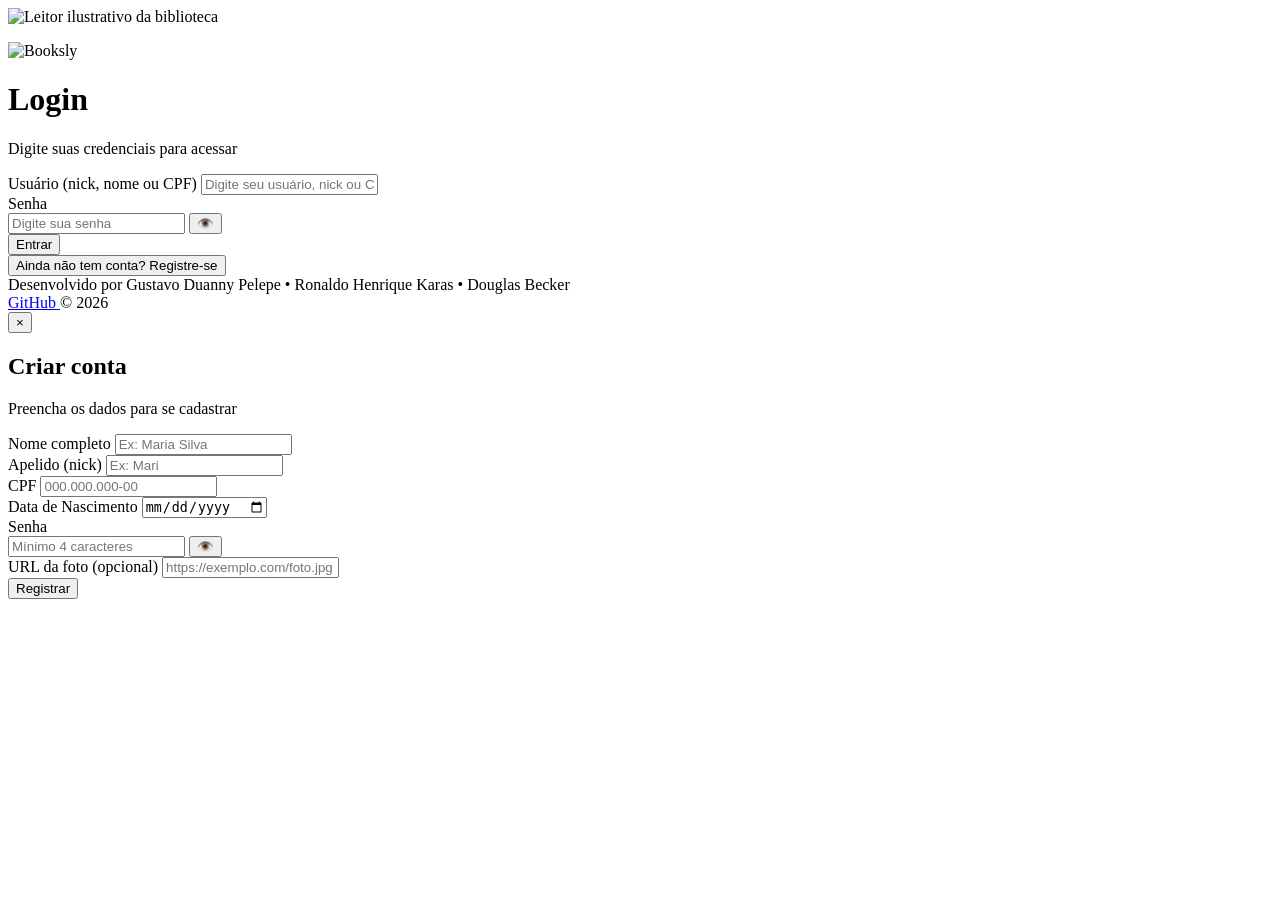
==== index.html @ b5fba583 "User Interface Updates" ====
﻿<!DOCTYPE html>
<html lang="pt-br">
<head>
    <meta charset="UTF-8">
    <meta name="viewport" content="width=device-width, initial-scale=1.0">
    <title>Booksly - Acesso</title>
    <!-- Fonte Inter -->
    <link rel="preconnect" href="https://fonts.googleapis.com">
    <link rel="preconnect" href="https://fonts.gstatic.com" crossorigin>
    <link href="https://fonts.googleapis.com/css2?family=Inter:opsz,wght@14..32,400;14..32,500;14..32,600;14..32,700&display=swap" rel="stylesheet">
    <link rel="stylesheet" href="static/css/style-landing.css">
    <link href="https://fonts.googleapis.com/css2?family=Inter:opsz,wght@14..32,400;14..32,500;14..32,600;14..32,700&display=swap" rel="stylesheet">
</head>
<body>
    <div class="landing-container">
        <!-- Coluna da imagem (esquerda) -->
        <div class="col-imagem" id="col-imagem">
            <img id="imagem-destaque" alt="Leitor ilustrativo da biblioteca">
            <div class="frase-container">
                <p id="frase-destaque"></p>
            </div>
        </div>

        <!-- Coluna do formulário (direita) -->
        <div class="col-form">
            <!-- LOGO (acima do card) -->
            <img src="static/src/avatares/logo.png" alt="Booksly" class="logo-login">

            <div class="card">
                <h1><span>Login</span></h1>
                <p class="subtitulo">Digite suas credenciais para acessar</p>

                <form id="login-form">
                    <div class="campo">
                        <label for="identificador">Usuário (nick, nome ou CPF)</label>
                        <input type="text" id="identificador" placeholder="Digite seu usuário, nick ou CPF" required>
                    </div>
                    <div class="campo">
                        <label for="senha">Senha</label>
                        <div class="senha-wrapper">
                            <input type="password" id="senha" placeholder="Digite sua senha" required>
                            <button type="button" class="btn-mostrar-senha" id="toggle-senha-login" aria-label="Mostrar ou ocultar senha">👁️</button>
                        </div>
                    </div>
                    <button type="submit" class="btn-entrar">Entrar</button>
                </form>

                <div id="erro" style="display: none;" role="alert">Credenciais inválidas. Tente novamente.</div>

                <button type="button" class="btn-registrar" id="btn-abrir-registro">Ainda não tem conta? Registre-se</button>
            </div>
        </div>
    </div>

    <!-- ===== FOOTER ===== -->
    <footer class="site-footer">
        <div class="footer-content">
            <div class="footer-dev">
                <span>Desenvolvido por</span>
                <span class="dev-name">Gustavo Duanny Pelepe</span>
                <span class="separator">•</span>
                <span class="dev-name">Ronaldo Henrique Karas</span>
                <span class="separator">•</span>
                <span class="dev-name">Douglas Becker</span>
            </div>
            <div class="footer-github">
                <a href="https://github.com/ronaldokaras/sistema-biblioteca-grupo" target="_blank" rel="noopener">
                    <span class="github-icon"></span> GitHub
                </a>
                <span class="footer-year">© 2026</span>
            </div>
        </div>
    </footer>

    <!-- ===== MODAL DE REGISTRO ===== -->
    <div class="modal-overlay" id="modal-registro" aria-hidden="true">
        <div class="modal-content" role="dialog" aria-labelledby="titulo-registro">
            <button class="fechar" id="btn-fechar-registro" aria-label="Fechar janela de registro">&times;</button>
            <h2 id="titulo-registro"><span>Criar conta</span></h2>
            <p class="subtitulo-modal">Preencha os dados para se cadastrar</p>

            <form id="form-registro">
                <div class="campo">
                    <label for="reg-nome">Nome completo</label>
                    <input type="text" id="reg-nome" placeholder="Ex: Maria Silva" required>
                </div>
                <div class="campo">
                    <label for="reg-nick">Apelido (nick)</label>
                    <input type="text" id="reg-nick" placeholder="Ex: Mari" required>
                    <span id="msg-nick" class="msg-validacao"></span>
                </div>
                <div class="campo">
                    <label for="reg-cpf">CPF</label>
                    <input type="text" id="reg-cpf" placeholder="000.000.000-00" required maxlength="14" inputmode="numeric">
                    <span id="msg-cpf" class="msg-validacao"></span>
                </div>
                <div class="campo">
                    <label for="reg-nascimento">Data de Nascimento</label>
                    <input type="date" id="reg-nascimento" required>
                </div>
                <div class="campo">
                    <label for="reg-senha">Senha</label>
                    <div class="senha-wrapper">
                        <input type="password" id="reg-senha" placeholder="Mínimo 4 caracteres" required minlength="4">
                        <button type="button" class="btn-mostrar-senha" id="toggle-senha-registro" aria-label="Mostrar ou ocultar senha">👁️</button>
                    </div>
                </div>
                <div class="campo">
                    <label for="reg-foto">URL da foto (opcional)</label>
                    <input type="url" id="reg-foto" placeholder="https://exemplo.com/foto.jpg">
                </div>
                <button type="submit" class="btn-primario">Registrar</button>
                <div id="erro-registro" style="display: none;" role="alert"></div>
            </form>
        </div>
    </div>

    <!-- Scripts externos e locais -->
    <script src="https://cdn.jsdelivr.net/npm/dexie@3.2.3/dist/dexie.js"></script>
    <script src="static/js/utils.js"></script>
    <script src="static/js/db.js"></script>
    <script src="static/js/landing.js"></script>
</body>
</html>


<!--git push origin main
git push upstream main-->
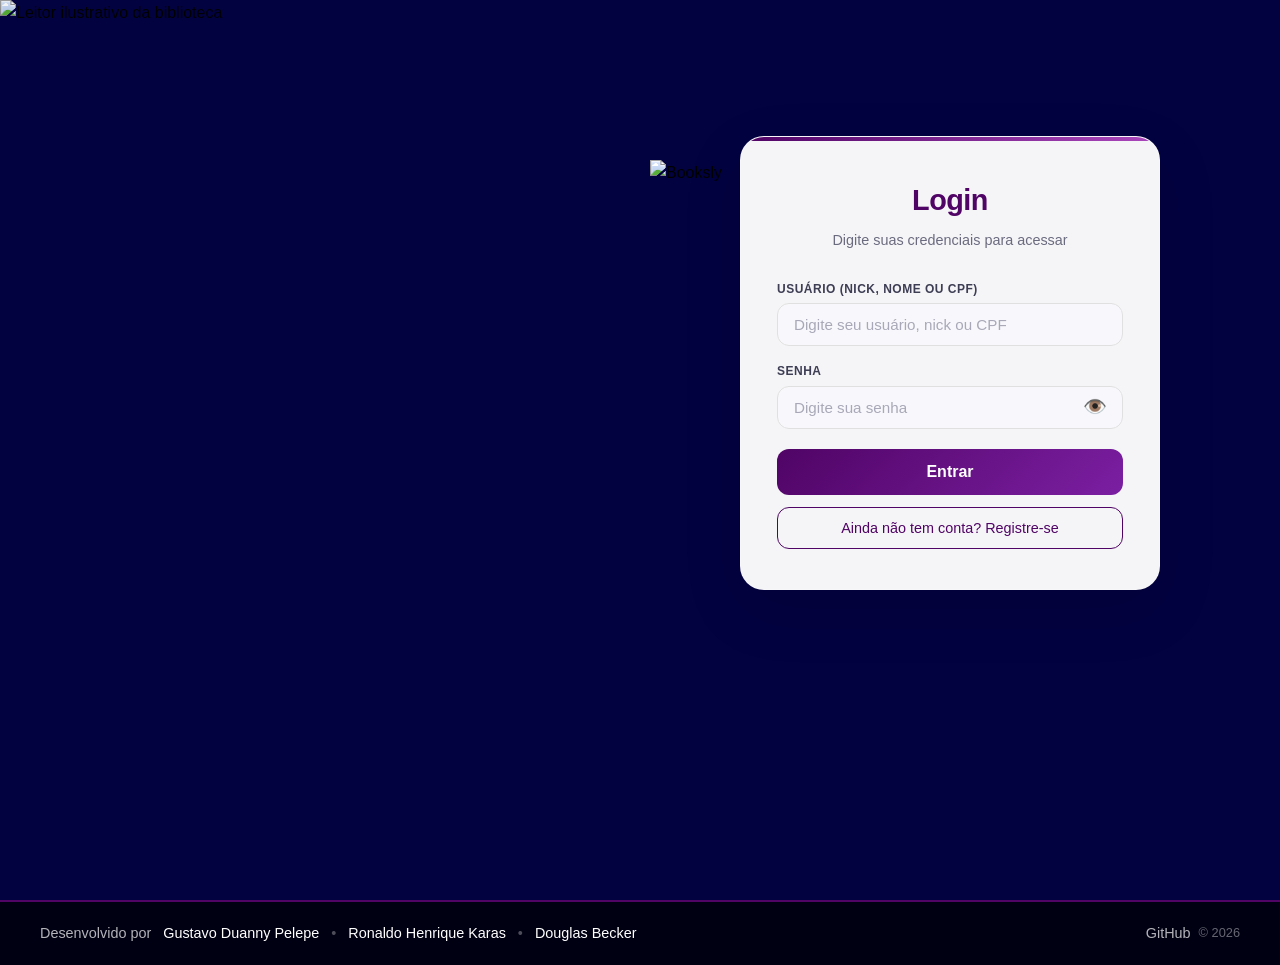
==== commit 45f1f0f0: "Clean up code" ====
--- a/index.html
+++ b/index.html
@@ -13,7 +13,6 @@
 </head>
 <body>
     <div class="landing-container">
-        <!-- Coluna da imagem (esquerda) -->
         <div class="col-imagem" id="col-imagem">
             <img id="imagem-destaque" alt="Leitor ilustrativo da biblioteca">
             <div class="frase-container">
@@ -21,9 +20,7 @@
             </div>
         </div>
 
-        <!-- Coluna do formulário (direita) -->
         <div class="col-form">
-            <!-- LOGO (acima do card) -->
             <img src="static/src/avatares/logo.png" alt="Booksly" class="logo-login">
 
             <div class="card">
@@ -121,8 +118,4 @@
     <script src="static/js/db.js"></script>
     <script src="static/js/landing.js"></script>
 </body>
-</html>
-
-
-<!--git push origin main
-git push upstream main-->+</html>
--- a/static/css/style-landing.css
+++ b/static/css/style-landing.css
@@ -0,0 +1,557 @@
+/* ========================================
+   RESET E BASE
+   ======================================== */
+* {
+    margin: 0;
+    padding: 0;
+    box-sizing: border-box;
+}
+
+body {
+    font-family: 'Inter', 'Segoe UI', Roboto, sans-serif;
+    background: var(--cor-fundo);
+    display: flex;
+    flex-direction: column;
+    min-height: 100vh;
+    overflow-y: auto;
+    -webkit-font-smoothing: antialiased;
+    -moz-osx-font-smoothing: grayscale;
+    line-height: 1.6;
+}
+
+/* ========================================
+   CORES (MUDE AQUI)
+   ======================================== */
+:root {
+    --cor-fundo: rgb(3, 2, 65);
+    --cor-fundo-rgb: 3, 2, 65;
+    --cor-destaque: #500465;
+    --sombra: 0 20px 60px rgba(0,0,0,0.12);
+    --borda-card: 1px solid rgba(255,255,255,0.15);
+}
+
+/* ========================================
+   LAYOUT PRINCIPAL
+   ======================================== */
+.landing-container {
+    display: flex;
+    width: 100vw;
+    min-height: 100vh;
+    background: var(--cor-fundo);
+    flex: 1;
+}
+
+/* Coluna da imagem */
+.col-imagem {
+    flex: 1;
+    height: 100vh;
+    overflow: hidden;
+    position: relative;
+}
+
+.col-imagem img {
+    width: 100%;
+    height: 100%;
+    object-fit: cover;
+    display: block;
+    filter: brightness(0.95) saturate(1.05);
+}
+
+/* Degrade sobre a imagem */
+.col-imagem::after {
+    content: '';
+    position: absolute;
+    top: 0; left: 0;
+    width: 100%; height: 100%;
+    background: linear-gradient(
+        to right,
+        rgba(var(--cor-fundo-rgb), 0) 30%,
+        rgba(var(--cor-fundo-rgb), 0.6) 70%,
+        rgba(var(--cor-fundo-rgb), 1) 100%
+    );
+    pointer-events: none;
+}
+
+/* ========================================
+   COLUNA DO FORMULÁRIO 
+   ======================================== */
+.col-form {
+    flex: 1;
+    display: flex;
+    flex-direction: column;
+    justify-content: center;
+    align-items: center;
+    background: var(--cor-fundo);
+    padding: 20px;
+    margin-top: -50px;
+}
+
+/* Logo acima da caixa de login */
+.logo-login {
+    display: block;
+    width: 100%;
+    max-width: 600px;
+    height: auto;
+    margin: 0 auto -50px;
+    object-fit: contain;
+    margin-top: -100px;
+}
+
+/* ========================================
+   CAIXA DE LOGIN 
+   ======================================== */
+.card {
+    background: rgba(255, 255, 255, 0.96);
+    backdrop-filter: blur(8px);
+    -webkit-backdrop-filter: blur(8px);
+    border-radius: 24px;
+    border: var(--borda-card);
+    box-shadow: var(--sombra);
+    padding: 40px 36px;
+    max-width: 420px;
+    width: 100%;
+    text-align: center;
+    position: relative;
+    overflow: hidden;
+    transition: transform 0.3s, box-shadow 0.3s;
+}
+
+.card:hover {
+    transform: translateY(-2px);
+    box-shadow: 0 24px 64px rgba(0,0,0,0.15);
+}
+
+/* Linha decorativa no topo */
+.card::before {
+    content: '';
+    position: absolute;
+    top: 0; left: 0; right: 0;
+    height: 4px;
+    background: linear-gradient(90deg, var(--cor-destaque), #ab47bc, var(--cor-destaque));
+    background-size: 200% 100%;
+    animation: gradienteLinha 4s ease infinite;
+}
+
+@keyframes gradienteLinha {
+    0%, 100% { background-position: 0% 50%; }
+    50% { background-position: 100% 50%; }
+}
+
+.card h1 {
+    color: #1a1a2e;
+    font-weight: 600;
+    font-size: 1.8rem;
+    margin-bottom: 6px;
+    letter-spacing: -0.5px;
+}
+
+.card h1 span { color: var(--cor-destaque); }
+
+.card .subtitulo {
+    color: #6b6b80;
+    font-size: 0.9rem;
+    margin-bottom: 28px;
+}
+
+/* ========================================
+   FORMULÁRIO
+   ======================================== */
+form {
+    display: flex;
+    flex-direction: column;
+    gap: 16px;
+    text-align: left;
+}
+
+.campo {
+    display: flex;
+    flex-direction: column;
+    gap: 4px;
+}
+
+.campo label {
+    font-weight: 600;
+    font-size: 0.75rem;
+    color: #3d3d54;
+    text-transform: uppercase;
+    letter-spacing: 0.5px;
+}
+
+.campo input {
+    padding: 12px 16px;
+    border: 1.5px solid #e0e0e0;
+    border-radius: 12px;
+    font-size: 0.95rem;
+    font-family: inherit;
+    background: #f8f8fc;
+    color: #1a1a2e;
+    width: 100%;
+    transition: all 0.25s;
+}
+.campo input:focus {
+    border-color: var(--cor-destaque);
+    outline: none;
+    box-shadow: 0 0 0 4px rgba(var(--cor-fundo-rgb), 0.12);
+    background: #fff;
+}
+.campo input::placeholder {
+    color: #a8a8b8;
+}
+
+/* ========================================
+   CAMPO DE SENHA COM BOTÃO INTERNO
+   ======================================== */
+.senha-wrapper {
+    position: relative;
+    width: 100%;
+}
+.senha-wrapper input {
+    padding-right: 48px;
+}
+.btn-mostrar-senha {
+    position: absolute;
+    right: 8px;
+    top: 50%;
+    transform: translateY(-50%);
+    background: transparent;
+    border: none;
+    cursor: pointer;
+    font-size: 1.2rem;
+    padding: 4px 8px;
+    color: #999;
+    transition: color 0.2s;
+    line-height: 1;
+}
+.btn-mostrar-senha:hover {
+    color: var(--cor-destaque);
+}
+
+/* ========================================
+   BOTÕES
+   ======================================== */
+.btn-entrar {
+    background: linear-gradient(135deg, var(--cor-destaque), #7b1fa2);
+    color: #fff;
+    border: none;
+    padding: 14px;
+    border-radius: 12px;
+    font-size: 1rem;
+    font-weight: 600;
+    font-family: inherit;
+    cursor: pointer;
+    transition: all 0.25s;
+    margin-top: 4px;
+}
+.btn-entrar:hover {
+    transform: scale(1.02);
+    box-shadow: 0 8px 24px rgba(80, 4, 101, 0.3);
+}
+.btn-entrar:active {
+    transform: scale(0.98);
+}
+
+.btn-registrar {
+    background: transparent;
+    color: var(--cor-destaque);
+    border: 1.5px solid var(--cor-destaque);
+    padding: 12px;
+    border-radius: 12px;
+    font-size: 0.9rem;
+    font-weight: 500;
+    font-family: inherit;
+    cursor: pointer;
+    transition: all 0.25s;
+    margin-top: 12px;
+    width: 100%;
+}
+.btn-registrar:hover {
+    background: var(--cor-destaque);
+    color: #fff;
+    box-shadow: 0 8px 24px rgba(var(--cor-fundo-rgb), 0.25);
+}
+
+#erro {
+    margin-top: 12px;
+    font-size: 0.85rem;
+    color: #e74c3c;
+    background: rgba(231,76,60,0.08);
+    padding: 10px 14px;
+    border-radius: 8px;
+    display: none;
+}
+#erro.visible { display: block; }
+
+/* ========================================
+   MODAL 
+   ======================================== */
+.modal-overlay {
+    display: none;
+    position: fixed;
+    inset: 0;
+    background: rgba(0,0,0,0.6);
+    justify-content: center;
+    align-items: center;
+    z-index: 1000;
+    backdrop-filter: blur(8px);
+}
+.modal-overlay.active { display: flex; }
+
+.modal-content {
+    background: rgba(255,255,255,0.95);
+    backdrop-filter: blur(12px);
+    -webkit-backdrop-filter: blur(12px);
+    border-radius: 24px;
+    max-width: 500px;
+    width: 92%;
+    padding: 38px 34px 34px;
+    position: relative;
+    box-shadow: 0 24px 64px rgba(0,0,0,0.3);
+    max-height: 90vh;
+    overflow-y: auto;
+    border: var(--borda-card);
+}
+.modal-content::before {
+    content: '';
+    position: absolute;
+    top: 0; left: 0; right: 0;
+    height: 4px;
+    background: linear-gradient(90deg, var(--cor-destaque), #ab47bc, var(--cor-destaque));
+    background-size: 200% 100%;
+    animation: gradienteLinha 4s ease infinite;
+}
+.modal-content .fechar {
+    position: absolute;
+    top: 16px; right: 20px;
+    font-size: 28px;
+    font-weight: 300;
+    color: #999;
+    cursor: pointer;
+    background: none;
+    border: none;
+    transition: all 0.2s;
+    line-height: 1;
+}
+.modal-content .fechar:hover {
+    color: #333;
+    transform: rotate(90deg);
+}
+.modal-content h2 {
+    color: #1a1a2e;
+    font-size: 1.5rem;
+    font-weight: 700;
+    text-align: center;
+    margin-bottom: 6px;
+}
+.modal-content h2 span { color: var(--cor-destaque); }
+.modal-content .subtitulo-modal {
+    text-align: center;
+    color: #6b6b80;
+    font-size: 0.85rem;
+    margin-bottom: 20px;
+}
+
+.btn-primario {
+    background: linear-gradient(135deg, var(--cor-destaque), #7b1fa2);
+    color: #fff;
+    border: none;
+    padding: 14px;
+    border-radius: 12px;
+    font-size: 1rem;
+    font-weight: 600;
+    font-family: inherit;
+    cursor: pointer;
+    transition: all 0.25s;
+    width: 100%;
+    margin-top: 6px;
+}
+.btn-primario:hover {
+    transform: translateY(-2px);
+    box-shadow: 0 8px 24px rgba(80, 4, 101, 0.3);
+}
+
+#erro-registro {
+    margin-top: 12px;
+    font-size: 0.85rem;
+    color: #e74c3c;
+    background: rgba(231,76,60,0.08);
+    padding: 10px 14px;
+    border-radius: 8px;
+    display: none;
+}
+#erro-registro.visible { display: block; }
+
+/* ========================================
+   RESPONSIVO
+   ======================================== */
+@media (max-width: 768px) {
+    .col-imagem { display: none; }
+    .col-form { flex: 1; padding: 16px; background: var(--cor-fundo); }
+    .card {
+        max-width: 100%;
+        padding: 32px 24px;
+        background: rgba(255,255,255,0.95);
+    }
+    .modal-content {
+        width: 95%;
+        padding: 28px 20px;
+    }
+    .logo-login {
+        max-width: 100px;
+    }
+}
+
+/* ========================================
+   SCROLL DO MODAL
+   ======================================== */
+.modal-content::-webkit-scrollbar {
+    width: 6px;
+}
+.modal-content::-webkit-scrollbar-track {
+    background: transparent;
+}
+.modal-content::-webkit-scrollbar-thumb {
+    background: var(--cor-destaque);
+    border-radius: 4px;
+}
+.modal-content::-webkit-scrollbar-thumb:hover {
+    background: var(--cor-fundo);
+}
+
+/* ========================================
+   FRASE SOBRE A IMAGEM
+   ======================================== */
+.frase-container {
+    position: absolute;
+    bottom: 60px;
+    left: 0;
+    width: 100%;
+    padding: 0 40px;
+    text-align: center;
+    pointer-events: none;
+    z-index: 2;
+}
+#frase-destaque {
+    color: #ffffff;
+    font-family: 'Georgia', 'Times New Roman', serif;
+    font-size: 1.6rem;
+    font-weight: 400;
+    font-style: italic;
+    line-height: 1.5;
+    text-shadow: 0 4px 20px rgba(0, 0, 0, 0.7), 0 2px 8px rgba(0, 0, 0, 0.5);
+    max-width: 80%;
+    margin: 0 auto;
+    letter-spacing: 0.5px;
+    transition: opacity 0.5s ease;
+}
+@media (max-width: 768px) {
+    .frase-container {
+        bottom: 30px;
+        padding: 0 20px;
+    }
+    #frase-destaque {
+        font-size: 1.2rem;
+        max-width: 95%;
+    }
+}
+
+/* ========================================
+   VALIDAÇÃO
+   ======================================== */
+.msg-validacao {
+    font-size: 0.75rem;
+    margin-top: 2px;
+    display: block;
+    min-height: 1em;
+}
+
+/* ========================================
+   CARROSSEL – TRANSIÇÃO DE IMAGEM E FRASE
+   ======================================== */
+#imagem-destaque, #frase-destaque {
+    transition: opacity 0.5s ease;
+}
+
+/* ========================================
+   FOOTER 
+   ======================================== */
+.site-footer {
+    background: rgba(0, 0, 0, 0.7);
+    backdrop-filter: blur(8px);
+    -webkit-backdrop-filter: blur(8px);
+    border-top: 2px solid var(--cor-destaque);
+    padding: 20px 30px;
+    width: 100%;
+    flex-shrink: 0;
+}
+.footer-content {
+    display: flex;
+    justify-content: space-between;
+    align-items: center;
+    flex-wrap: wrap;
+    gap: 16px;
+    max-width: 1200px;
+    margin: 0 auto;
+}
+.footer-dev {
+    display: flex;
+    align-items: center;
+    gap: 12px;
+    flex-wrap: wrap;
+}
+.footer-dev span {
+    color: rgba(255, 255, 255, 0.7);
+    font-size: 0.9rem;
+}
+.footer-dev .dev-name {
+    color: #fff;
+    font-weight: 500;
+    transition: color 0.3s;
+}
+.footer-dev .dev-name:hover {
+    color: var(--cor-destaque);
+}
+.footer-dev .separator {
+    color: rgba(255, 255, 255, 0.3);
+}
+.footer-github {
+    display: flex;
+    align-items: center;
+    gap: 8px;
+}
+.footer-github a {
+    color: rgba(255, 255, 255, 0.7);
+    text-decoration: none;
+    font-size: 0.9rem;
+    transition: color 0.3s, transform 0.2s;
+    display: flex;
+    align-items: center;
+    gap: 6px;
+}
+.footer-github a:hover {
+    color: var(--cor-destaque);
+    transform: translateY(-2px);
+}
+.footer-github .github-icon {
+    font-size: 1.2rem;
+}
+.footer-year {
+    color: rgba(255, 255, 255, 0.4);
+    font-size: 0.8rem;
+}
+@media (max-width: 768px) {
+    .footer-content {
+        flex-direction: column;
+        text-align: center;
+        gap: 12px;
+    }
+    .footer-dev {
+        justify-content: center;
+    }
+    .footer-dev .separator {
+        display: none;
+    }
+    .footer-dev span {
+        display: block;
+        width: 100%;
+    }
+}
